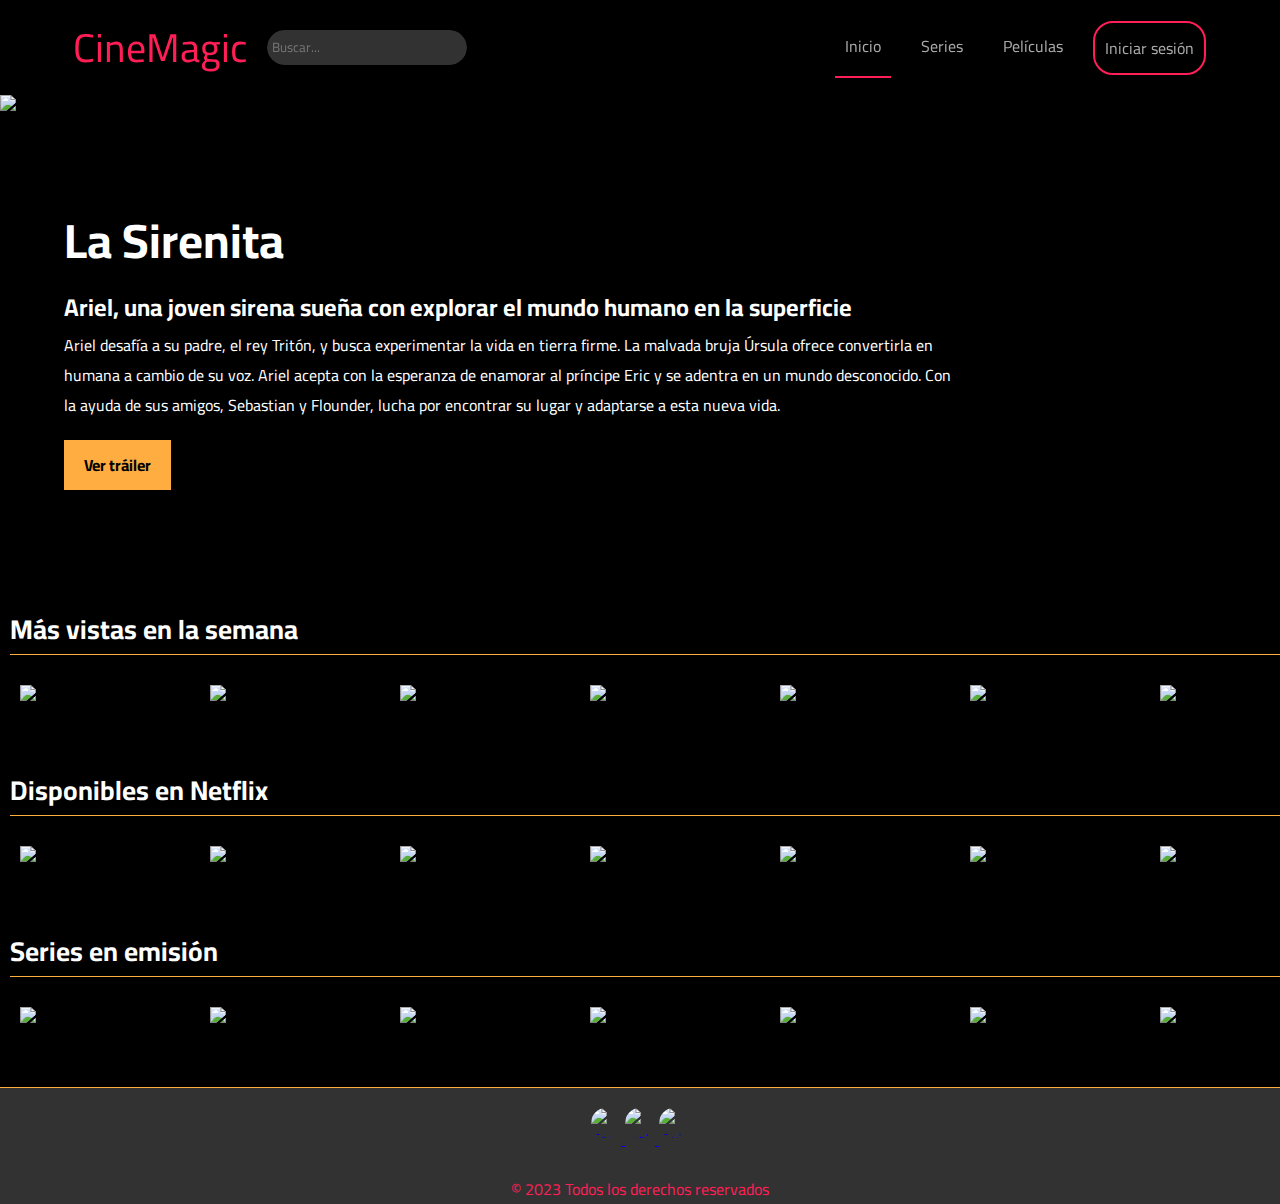
==== index.html @ 6c9309db "login" ====
<!DOCTYPE html>
<html lang="en">
  <head>
    <meta charset="UTF-8" />
    <meta http-equiv="X-UA-Compatible" content="IE=edge" />
    <meta name="viewport" content="width=device-width, initial-scale=1.0" />
    <title>CineMagic</title>
    <link rel="icon" href="css/images/reproductor-de-video.png">
    <link rel="stylesheet" href="css/style.css" />
    <link
      href="https://fonts.googleapis.com/css2?family=Cairo:wght@200;300;400;600;700;900&amp;display=swap"
      rel="stylesheet"
    />
  </head>
  <body>
    <header>
      <div class="contenedor">
        <div class="titulo-buscador">
          <h2 class="logotipo">
            <a href="index.html">
              <img src="css/images/reproductor-de-video.png" alt="">
              CineMagic
            </a>
          </h2>
          <div class="buscador">
            <input type="text" placeholder="Buscar..." />
          </div>
        </div>
        <nav class="Menu">
          <ul>
            <li><a href="#" class="activo">Inicio</a></li>
            <li class="dropdown">
              <a href="#">Series</a>
              <ul class="dropdown-menu">
                <li><a href="#">Acción</a></li>
                <li><a href="#">Aventura</a></li>
                <li><a href="#">Comedia</a></li>
                <li><a href="#">Drama</a></li>
                <li><a href="#">Ciencia ficción</a></li>
                <li><a href="#">Terror</a></li>
                <li><a href="#">Romance</a></li>
              </ul>
            </li>
            <li class="dropdown">
              <a href="#">Películas</a>
              <ul class="dropdown-menu">
                <li><a href="#">Acción</a></li>
                <li><a href="#">Aventura</a></li>
                <li><a href="#">Comedia</a></li>
                <li><a href="#">Drama</a></li>
                <li><a href="#">Ciencia ficción</a></li>
                <li><a href="#">Terror</a></li>
                <li><a href="#">Romance</a></li>
              </ul>
            </li>
            <li class="login-button">
              <button>Iniciar sesión</button>
              <div class="login-form">
                <form>
                  <!-- Campos del formulario de inicio de sesión -->
                  <input type="text" placeholder="Usuario">
                  <input type="password" placeholder="Contraseña">
                  <button>Iniciar sesión</button>
                  <div class="register-form">
                    <p>¿No tienes cuenta? ¡Regístrate!</p>
                    <button class="register-button"><a href="registro.html">Registrarse</a></button>
                  </div>
                </form>
              </div>
            </li>
          </ul>
        </nav>
      </div>
    </header>
    <main>
      <!---BANNER DE PELÍCULAS (X4)-->
      <div class="slider">
        <ul>
          <li>
            <div class="image-container">
              <div class="image-overlay"></div>
              <img src="css/images/sirenita.png" alt="portada de la sirenita" />
              <div class="image-text">
                <h3>La Sirenita</h3>
                <h4>
                  Ariel, una joven sirena sueña con explorar el mundo humano en
                  la superficie
                </h4>
                <p>
                  Ariel desafía a su padre, el rey Tritón, y busca experimentar
                  la vida en tierra firme. La malvada bruja Úrsula ofrece
                  convertirla en humana a cambio de su voz. Ariel acepta con la
                  esperanza de enamorar al príncipe Eric y se adentra en un
                  mundo desconocido. Con la ayuda de sus amigos, Sebastian y
                  Flounder, lucha por encontrar su lugar y adaptarse a esta
                  nueva vida.
                </p>
                <button class="trailer-button">
                  <a
                    href="https://www.youtube.com/watch?v=8LECfkm4fJA"
                    target="_blank"
                    >Ver tráiler</a
                  >
                </button>
              </div>
            </div>
          </li>
          <li>
            <div class="image-container">
              <div class="image-overlay"></div>
              <img src="css/images/super-mario.png" alt="" />
              <div class="image-text">
                <h3>Super Mario Bros</h3>
                <h4>
                  La película es una historia de coraje, amistad y heroísmo
                </h4>
                <p>
                  Mario y Luigi, los plomeros de Brooklyn, se adentran en un
                  mundo fantástico a través de una misteriosa tubería. Allí,
                  deben enfrentar al temible Bowser para rescatar a la princesa
                  Peach. Con la ayuda de su aliado Toad, luchan contra
                  obstáculos y enemigos, descubriendo sus propios poderes en el
                  camino. ¿Podrán salvar a la princesa y derrotar a Bowser?
                </p>
                <button class="trailer-button">
                  <a
                    href="https://www.youtube.com/watch?v=SvJwEiy2Wok"
                    target="_blank"
                    >Ver tráiler</a
                  >
                </button>
            </div>
          </li>
          <li>
            <div class="image-container">
              <div class="image-overlay"></div>
              <img src="css/images/ryfx.png" alt="" />
              <div class="image-text">
                <h3>Rápidos y Furiosos X</h3>
                <h4>
                  La familia de Dom Toretto se enfrenta a un enemigo sediento de
                  venganza
                </h4>
                <p>
                  Dom Toretto y su familia siempre han estado a la altura de la
                  situación, cumpliendo misiones casi imposibles, pero su
                  valentía y astucia se pone a prueba una vez más. Un enemigo
                  letal regresa para vengarse y destruir todo lo que Dom ama.
                  Ahora el futuro de la familia pende de un hilo y deberán
                  trabajar juntos para hacer frente al mayor desafío que jamás
                  hayan vivido.
                </p>
                <button class="trailer-button">
                  <a
                    href="https://www.youtube.com/watch?v=4TOpS3cdb3c&t=10s"
                    target="_blank"
                    >Ver tráiler</a
                  >
                </button>
              </div>
            </div>
          </li>
          <li>
            <div class="image-container">
              <div class="image-overlay"></div>
              <img src="css/images/guardianes.png" alt="" />
              <div class="image-text">
                <h3>Guardianes de la Galaxia vol. 3</h3>
                <h4>El pasado acecha a Rocket y pone su vida en peligro</h4>
                <p>
                  En esta nueva entrega de Guardianes de la Galaxia, Peter Quill
                  debe reunir a su equipo para una nueva y desafiante aventura:
                  salvar la vida de Rocket. Star-Lord, quien aún se recupera de
                  haber perdido a Gamora, se embarca en una misión que lo obliga
                  a abandonar Knowhere y afrontar nuevos villanos que ponen en
                  peligro a los Guardianes tales como los conocemos.
                </p>
                <button class="trailer-button">
                  <a
                    href="https://www.youtube.com/watch?v=nFYA2kdHy0s"
                    target="_blank"
                    >Ver tráiler</a
                  >
                </button>
              </div>
            </div>
          </li>
        </ul>
      </div>

      <!--CARRUSELES-->
      <div class="subtitulos">
        <h2>Más vistas en la semana</h2>
      </div>
      <div class="carrusel">
        <button role="button" id="flecha-izquierda" class="flecha-izquierda"><i class="fas fa-angle-left"></i></button>
        <div class="portadas">
          <div class="imagen">
            <img src="css/images/1.jpg" alt="Imagen 1" />
            <div class="overlay">
              <div class="texto">
                <h5>Título película</h5>
              </div>
            </div>
          </div>
          <div class="imagen">
            <img src="css/images/2.jpg" alt="Imagen 2" />
            <div class="overlay">
              <div class="texto">
                <h5>Título película</h5>
              </div>
            </div>
          </div>
          <!-- Repite la estructura para las demás imágenes -->
          <div class="imagen">
            <img src="css/images/3.jpg" alt="Imagen 3" />
            <div class="overlay">
              <div class="texto">
                <h5>Título película</h5>
              </div>
            </div>
          </div>
          <div class="imagen">
            <img src="css/images/4.jpg" alt="Imagen 4" />
            <div class="overlay">
              <div class="texto">
                <h5>Título película</h5>
              </div>
            </div>
          </div>
          <div class="imagen">
            <img src="css/images/5.jpg" alt="Imagen 5" />
            <div class="overlay">
              <div class="texto">
                <h5>Título película</h5>
              </div>
            </div>
          </div>
          <div class="imagen">
            <img src="css/images/6.jpg" alt="Imagen 6" />
            <div class="overlay">
              <div class="texto">
                <h5>Título película</h5>
              </div>
            </div>
          </div>
          <div class="imagen">
            <img src="css/images/7.jpg" alt="Imagen 7" />
            <div class="overlay">
              <div class="texto">
                <h5>Título película</h5>
              </div>
            </div>
          </div>
          <div class="imagen">
            <img src="css/images/8.jpg" alt="Imagen 8" />
            <div class="overlay">
              <div class="texto">
                <h5>Título película</h5>
              </div>
            </div>
          </div>
          <div class="imagen">
            <img src="css/images/9.jpg" alt="Imagen 9" />
            <div class="overlay">
              <div class="texto">
                <h5>Título película</h5>
              </div>
            </div>
          </div>
          <div class="imagen">
            <img src="css/images/10.jpg" alt="Imagen 10" />
            <div class="overlay">
              <div class="texto">
                <h5>Título película</h5>
              </div>
            </div>
          </div>
          <div class="imagen">
            <img src="css/images/11.jpg" alt="Imagen 11" />
            <div class="overlay">
              <div class="texto">
                <h5>Título película</h5>
              </div>
            </div>
          </div>
          <div class="imagen">
            <img src="css/images/12.jpg" alt="Imagen 12" />
            <div class="overlay">
              <div class="texto">
                <h5>Título película</h5>
              </div>
            </div>
          </div>
        </div>
        <button role="button" id="flecha-derecha" class="flecha-derecha"><i class="fas fa-angle-right"></i></button>
      </div>
      

      <div class="subtitulos">
        <h2>Disponibles en Netflix</h2>
      </div>
      <div class="carrusel">
        <button role="button" id="flecha-izquierda" class="flecha-izquierda"><i class="fas fa-angle-left"></i></button>
        <div class="portadas">
          <div class="imagen">
            <img src="css/images/1.jpg" alt="Imagen 1" />
            <div class="overlay">
              <div class="texto">
                <h5>Título película</h5>
              </div>
            </div>
          </div>
          <div class="imagen">
            <img src="css/images/2.jpg" alt="Imagen 2" />
            <div class="overlay">
              <div class="texto">
                <h5>Título película</h5>
              </div>
            </div>
          </div>
          <!-- Repite la estructura para las demás imágenes -->
          <div class="imagen">
            <img src="css/images/3.jpg" alt="Imagen 3" />
            <div class="overlay">
              <div class="texto">
                <h5>Título película</h5>
              </div>
            </div>
          </div>
          <div class="imagen">
            <img src="css/images/4.jpg" alt="Imagen 4" />
            <div class="overlay">
              <div class="texto">
                <h5>Título película</h5>
              </div>
            </div>
          </div>
          <div class="imagen">
            <img src="css/images/5.jpg" alt="Imagen 5" />
            <div class="overlay">
              <div class="texto">
                <h5>Título película</h5>
              </div>
            </div>
          </div>
          <div class="imagen">
            <img src="css/images/6.jpg" alt="Imagen 6" />
            <div class="overlay">
              <div class="texto">
                <h5>Título película</h5>
              </div>
            </div>
          </div>
          <div class="imagen">
            <img src="css/images/7.jpg" alt="Imagen 7" />
            <div class="overlay">
              <div class="texto">
                <h5>Título película</h5>
              </div>
            </div>
          </div>
          <div class="imagen">
            <img src="css/images/8.jpg" alt="Imagen 8" />
            <div class="overlay">
              <div class="texto">
                <h5>Título película</h5>
              </div>
            </div>
          </div>
          <div class="imagen">
            <img src="css/images/9.jpg" alt="Imagen 9" />
            <div class="overlay">
              <div class="texto">
                <h5>Título película</h5>
              </div>
            </div>
          </div>
          <div class="imagen">
            <img src="css/images/10.jpg" alt="Imagen 10" />
            <div class="overlay">
              <div class="texto">
                <h5>Título película</h5>
              </div>
            </div>
          </div>
          <div class="imagen">
            <img src="css/images/11.jpg" alt="Imagen 11" />
            <div class="overlay">
              <div class="texto">
                <h5>Título película</h5>
              </div>
            </div>
          </div>
          <div class="imagen">
            <img src="css/images/12.jpg" alt="Imagen 12" />
            <div class="overlay">
              <div class="texto">
                <h5>Título película</h5>
              </div>
            </div>
          </div>
        </div>
        <button role="button" id="flecha-derecha" class="flecha-derecha"><i class="fas fa-angle-right"></i></button>
      </div>

      <div class="subtitulos">
        <h2>Series en emisión</h2>
      </div>
      <div class="carrusel">
        <button role="button" id="flecha-izquierda" class="flecha-izquierda"><i class="fas fa-angle-left"></i></button>
        <div class="portadas">
          <div class="imagen">
            <img src="css/images/1.jpg" alt="Imagen 1" />
            <div class="overlay">
              <div class="texto">
                <h5>Título película</h5>
              </div>
            </div>
          </div>
          <div class="imagen">
            <img src="css/images/2.jpg" alt="Imagen 2" />
            <div class="overlay">
              <div class="texto">
                <h5>Título película</h5>
              </div>
            </div>
          </div>
          <!-- Repite la estructura para las demás imágenes -->
          <div class="imagen">
            <img src="css/images/3.jpg" alt="Imagen 3" />
            <div class="overlay">
              <div class="texto">
                <h5>Título película</h5>
              </div>
            </div>
          </div>
          <div class="imagen">
            <img src="css/images/4.jpg" alt="Imagen 4" />
            <div class="overlay">
              <div class="texto">
                <h5>Título película</h5>
              </div>
            </div>
          </div>
          <div class="imagen">
            <img src="css/images/5.jpg" alt="Imagen 5" />
            <div class="overlay">
              <div class="texto">
                <h5>Título película</h5>
              </div>
            </div>
          </div>
          <div class="imagen">
            <img src="css/images/6.jpg" alt="Imagen 6" />
            <div class="overlay">
              <div class="texto">
                <h5>Título película</h5>
              </div>
            </div>
          </div>
          <div class="imagen">
            <img src="css/images/7.jpg" alt="Imagen 7" />
            <div class="overlay">
              <div class="texto">
                <h5>Título película</h5>
              </div>
            </div>
          </div>
          <div class="imagen">
            <img src="css/images/8.jpg" alt="Imagen 8" />
            <div class="overlay">
              <div class="texto">
                <h5>Título película</h5>
              </div>
            </div>
          </div>
          <div class="imagen">
            <img src="css/images/9.jpg" alt="Imagen 9" />
            <div class="overlay">
              <div class="texto">
                <h5>Título película</h5>
              </div>
            </div>
          </div>
          <div class="imagen">
            <img src="css/images/10.jpg" alt="Imagen 10" />
            <div class="overlay">
              <div class="texto">
                <h5>Título película</h5>
              </div>
            </div>
          </div>
          <div class="imagen">
            <img src="css/images/11.jpg" alt="Imagen 11" />
            <div class="overlay">
              <div class="texto">
                <h5>Título película</h5>
              </div>
            </div>
          </div>
          <div class="imagen">
            <img src="css/images/12.jpg" alt="Imagen 12" />
            <div class="overlay">
              <div class="texto">
                <h5>Título película</h5>
              </div>
            </div>
          </div>
        </div>
        <button role="button" id="flecha-derecha" class="flecha-derecha"><i class="fas fa-angle-right"></i></button>
      </div>
    </main>

    
    <footer class="footer">
        <div class="social-icons">
          <a href="https://www.facebook.com/" target="_blank">
            <img src="/css/images/facebook.png" alt="Facebook" class="social-icon">
          </a>
          <a href="https://www.instagram.com/" target="_blank">
            <img src="/css/images/instagram.png" alt="Instagram" class="social-icon">
          </a>
          <a href="https://twitter.com/" target="_blank">
            <img src="/css/images/twitter.png" alt="Twitter" class="social-icon">
          </a>
        </div>
        <p>© 2023 Todos los derechos reservados</p>
    </footer>

    <script src="https://kit.fontawesome.com/2c36e9b7b1.js" crossorigin="anonymous"></script>
    <script src="js/main.js"></script>
  </body>
</html>
---- css/style.css ----
:root {
  --primercolor: #ff1e56;    /* Color primario */
  --segundocolor: #ffac41;   /* Color secundario */
  --tercercolor: #323232;    /* Color terciario */
  --fondo: #000000;          /* Color de fondo */
}

* {
  margin: 0;
  padding: 0;
  box-sizing: border-box;
  font-family: "Cairo";
}

body {
  background: var(--fondo);  /* Aplica el color de fondo definido en :root */
}

.contenedor {
  width: 90%;
  margin: auto;              /* Centra el contenedor en la página */
}

header{
  padding: 5px 0;
  position: sticky;          /* El encabezado se mantiene en la parte superior de la página al hacer scroll */
  top: 0;
  z-index: 100;
  background-color: var(--fondo);  
}

header .contenedor {
  display: flex;
  justify-content: space-between;
  align-items: center;
  padding: 5px 0;
  position: sticky;
  top: 0;
  z-index: 100;
}

header .titulo-buscador {
  display: flex;
  align-items: center;
}

header .logotipo {
  font-weight: normal;
  color: var(--primercolor); 
  font-size: 40px;
  position: relative;
}

header .logotipo a {
  text-decoration: none;
  color: var(--primercolor);
}

.logotipo img {
  width: 30px;
}

header .logotipo::before,
header .logotipo::after {
  content: "";
  position: absolute;
  width: 0;
  height: 2px;
  background-color: var(--primercolor); 
  transition: width 0.3s ease-in-out;   /* Transición animada para expandir el subrayado */
  opacity: 0;
}

header .logotipo::before {
  top: 0;
  left: 0;
  transform-origin: top left;
}

header .logotipo::after {
  bottom: 0;
  right: 0;
  transform-origin: bottom right;
}

header .logotipo:hover::before,
header .logotipo:hover::after {
  width: 100%;    /* Expande el subrayado al 100% del ancho del logotipo */
  opacity: 1;     /* Hace visible el subrayado */
}


/*--------Buscador---------*/

header .buscador {
  margin-left: 20px;
  overflow: hidden;
  border-radius: 20px;
  background-color: transparent;
  width: 200px;
}

header .buscador input {
  width: 100%;
  padding: 5px;
  border: none;
  outline: none;
  color: #aaa;
  border-radius: 20px;
  background-color: var(--tercercolor);
}


/*--------Menú de navegación-----------*/

header nav a {
  position: relative;
  color: #aaa;
  text-decoration: none;
  width: 100%;
  height: 100%;
}


header nav a::after {
  content: "";
  position: absolute;
  bottom: -3px;
  left: 0;
  width: 100%;
  height: 2px;
  background-color: var(--primercolor);
  transform: scaleX(0);
  transition: transform 0.3s ease-in-out;
}

header nav a:hover::after,
header nav a.activo::after {
  transform: scaleX(1);
}

/*------------Menú desplegable---------- */
header .Menu {
  position: relative;
  z-index: 1000;
}

header .Menu ul{
  display: inline-flex;
}

header .Menu ul li {
  display: flex;
  position: relative;
  padding-inline: 10px;
}

header .Menu ul li a {
  display: block;
  padding: 10px;

}

header .Menu ul li:hover > ul.dropdown-menu {
  display: flex;
  top: 100%; 
}

header .Menu ul ul.dropdown-menu {
  display: none;
  position: absolute;
  background: var(--tercercolor);
  flex-direction: column;
}

header .Menu ul ul.dropdown-menu li {
  display: flex;
}

header .Menu ul ul.dropdown-menu li a {
  padding: 10px;
}

header .Menu ul ul.dropdown-menu li a:hover {
  background: var(--fondo);
}

/*-----Estilos login----*/
header .Menu ul li.login-button {
  position: relative;
}

header .Menu ul li.login-button button {
  background-color: transparent;
  color: #aaa;
  border: 2px solid var(--primercolor);
  border-radius: 20px;
  cursor: pointer;
  padding: 10px;
  font-size: inherit;
  transition: border-color 0.3s ease-in-out;
}

header .Menu ul li.login-button button:hover {
  border-color: var(--segundocolor);
}
  

header .Menu ul li.login-button .login-form {
  display: none;
  position: absolute;
  top: 100%;
  left: 50%;
  transform: translateX(-50%);
  background-color: var(--tercercolor);
  padding: 10px;
  width: 200px;
}

header .Menu ul li.login-button:hover .login-form {
  display: flex;
  flex-direction: column;
}

header .Menu ul li.login-button .login-form input[type="text"],
header .Menu ul li.login-button .login-form input[type="password"] {
  width: 100%;
  margin-bottom: 10px;
  padding: 5px;
  border-radius: 5px;
  background-color: var(--fondo);
  color: white;
  border: none;
}

header .Menu ul li.login-button .login-form button {
  width: 100%;
  padding: 10px;
  background-color: var(--primercolor);
  color: #fff;
  border-radius: 5px;
  cursor: pointer;
  
}

header .Menu ul li.login-button .login-form button:hover {
  background-color: var(--segundocolor);
}

header .Menu ul li.login-button .login-form .register-form {
  margin-top: 10px;
}

header .Menu ul li.login-button .login-form .register-form p {
  margin: 10px;
  color: white;
}

header .Menu ul li.login-button .login-form .register-form button a {
  display: block;
  width: 100%;
  height: 100%;
  color: white;
  text-decoration: none;
}


/* ------- Estilos para el banner de películas (slides) --------- */

.slider {
  width: 100%;
  overflow: hidden;
  position: relative;
}

.slider ul {
  list-style-type: none;
  padding: 0;
  margin: 0;
  display: flex;
  animation: slide 15s infinite linear;
  width: 400%;
}

.slider li {
  width: 100%;
}

.slider img {
  width: 100%;
  height: 100%;
}

.slider h3 {
  font-size: 3em;
}

.slider h4 {
  font-size: 1.5em;
}

.slider p {
  font-size: 1em;
}

.image-container {
  position: relative;
  display: inline-block;
  width: 100%;
  max-width: 100%;
  height: 500px;
}

.image-container img {
  display: block;
  width: 100%;
  height: 100%;
  object-fit: cover;
}

/*-------Estilos para la capa sobre las imagenes del banner-----------*/
.image-overlay {
  position: absolute;
  top: 0;
  left: 0;
  width: 100%;
  height: 100%;
  background: linear-gradient(
    to top,
    rgba(0, 0, 0, 1),
    transparent
  ); /* Degradado de oscurecimiento */
}

/*---------Estilos para el texto en la imagen del banner-------------*/
.image-text {
  width: 70%;
  position: absolute;
  top: 20%; 
  bottom: 10%; 
  left: 5%; 
  color: white; 
  
}

.trailer-button {
  padding: 10px 20px;
  margin-top: 20px;
  background-color: var(--segundocolor);
  border: none;
  font-size: 1em;
  font-weight: bold;

}

.trailer-button a{
  color: black;
  text-decoration: none;
}
.trailer-button:hover {
  background-color: var(--primercolor);
}



.subtitulos {
  font-size: large;
  color: white;
  margin-left: 10px;
}

.subtitulos h2 {
  border-bottom: 1px solid var(--segundocolor);
}

/*------Flechas Carrusel-------*/

.carrusel {
  position: relative; 
}

.flecha-izquierda, .flecha-derecha {
  display: inline-block;
  position: absolute;
	border: none;
	background: rgba(0,0,0,0.3);
	font-size: 24px;
	color: #fff;
	cursor: pointer;
	z-index: 500;
  top: 50%;
  transform: translateY(-50%);
	transition: .2s ease all;
}

.flecha-izquierda:hover, .flecha-derecha:hover {
	background: rgba(0,0,0, .9);
}

.flecha-izquierda {
	left: 0;
}

.flecha-derecha {
	right: 0;
}

/*--------Estilos para los carrusel-------*/
.portadas {
  display: flex;
  overflow: auto;
  overflow-y: hidden;
  margin-top: 10px;
  margin-bottom: 30px;
}



.imagen {
  position: relative;
}

.imagen img {
  width: 100%;
  object-fit: cover;
  width: 150px;
  margin:20px;
  display: block;
  transition: transform 0.3s;
}

.imagen:hover img {
  transform: scale(1.2);
} /*Zoom a la portada cuando pasamos el mouse*/

.overlay {
  position: absolute;
  top: 0;
  left: 10%;
  width: 80%;
  height: 100%;
  background: linear-gradient(to bottom, rgba(0, 0, 0, 0), rgba(0, 0, 0, 0.7));
  opacity: 0;
  transform: scale(1.2);
  transition: opacity 0.2s ease;
  transition: transform 0.2s ease;
} /*Máscara de opacidad para las portadas*/

.imagen:hover .overlay {
  opacity: 1;
  transform: scale(1.2)
}

.texto {
  position: absolute;
  margin-top: 90%;
  color: #fff;
  font-size: 1.5em;
}




@keyframes slide {
  0% {
    margin-left: 0;
  }
  20% {
    margin-left: 0;
  }
  25% {
    margin-left: -100%;
  }
  45% {
    margin-left: -100%;
  }
  50% {
    margin-left: -200%;
  }
  70% {
    margin-left: -200%;
  }
  75% {
    margin-left: -300%;
  }
  100% {
    margin-left: -300%;
  }
} /* Animación para las slides */

.footer {
  border-top: 1px solid var(--segundocolor);
  text-align: center;
  max-width: 100%;
  background-color: var(--tercercolor);
}


.social-icons {
  padding: 20px;
}

.social-icon {
  display: inline-block;
  width: 30px;
  height: 30px;
  border-radius: 50%;
  font-size: 16px;
  line-height: 30px;
  text-align: center;
}

.social-icon i {
  vertical-align: middle;
}

.footer p{
  color:var(--primercolor)
}


/* ------- Media Quaries --------- */

@media screen and (max-width: 800px) {
  header .logotipo {
    margin-bottom: 10px;
    font-size: 30px;
  }

  header .contenedor {
    flex-direction: column;
    text-align: center;
  }

}
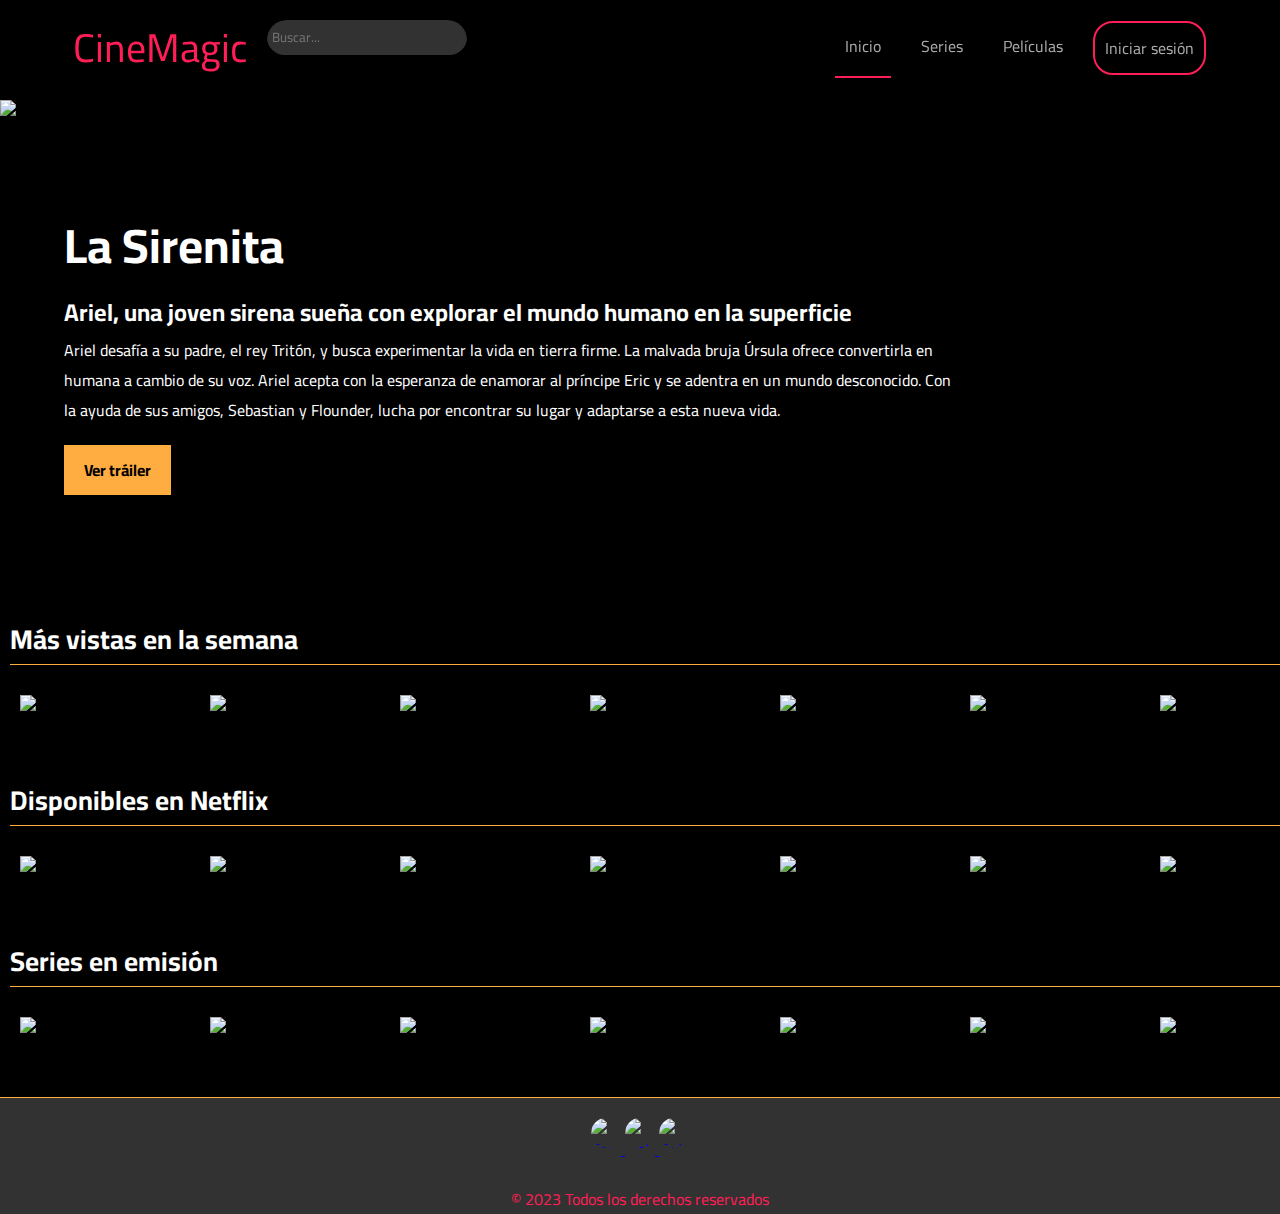
==== commit 94f75109: "Se crea archivo .json y se reemplaza lista html" ====
--- a/index.html
+++ b/index.html
@@ -23,7 +23,8 @@
             </a>
           </h2>
           <div class="buscador">
-            <input type="text" placeholder="Buscar..." />
+            <input type="text" name="buscador" id="buscador" placeholder="Buscar...">
+            <ul id="listaPeliculas"></ul>
           </div>
         </div>
         <nav class="Menu">
@@ -529,6 +530,7 @@
     </footer>
 
     <script src="https://kit.fontawesome.com/2c36e9b7b1.js" crossorigin="anonymous"></script>
+    <script src="js/buscador.js"></script>
     <script src="js/main.js"></script>
   </body>
 </html>--- a/css/style.css
+++ b/css/style.css
@@ -89,6 +89,33 @@
   opacity: 1;     /* Hace visible el subrayado */
 }
 
+/*--------Menú de navegación-----------*/
+
+header nav a {
+  position: relative;
+  color: #aaa;
+  text-decoration: none;
+  width: 100%;
+  height: 100%;
+}
+
+
+header nav a::after {
+  content: "";
+  position: absolute;
+  bottom: -3px;
+  left: 0;
+  width: 100%;
+  height: 2px;
+  background-color: var(--primercolor);
+  transform: scaleX(0);
+  transition: transform 0.3s ease-in-out;
+}
+
+header nav a:hover::after,
+header nav a.activo::after {
+  transform: scaleX(1);
+}
 
 /*--------Buscador---------*/
 
@@ -110,33 +137,29 @@
   background-color: var(--tercercolor);
 }
 
-
-/*--------Menú de navegación-----------*/
-
-header nav a {
-  position: relative;
-  color: #aaa;
-  text-decoration: none;
-  width: 100%;
-  height: 100%;
-}
-
-
-header nav a::after {
-  content: "";
-  position: absolute;
-  bottom: -3px;
-  left: 0;
-  width: 100%;
-  height: 2px;
-  background-color: var(--primercolor);
-  transform: scaleX(0);
-  transition: transform 0.3s ease-in-out;
-}
-
-header nav a:hover::after,
-header nav a.activo::after {
-  transform: scaleX(1);
+.buscador {
+  position: relative;
+}
+
+#listaPeliculas {
+  max-height: 200px; 
+  overflow-y: auto; 
+}
+
+#listaPeliculas {
+  font-size: 20px;
+  margin-top: 20px;
+  list-style: none;
+  font-weight: 400;
+  color: #ffffff;
+  text-align: center;
+}
+li{
+  margin: 5px 0;
+}
+
+.filtro{
+  display: none;
 }
 
 /*------------Menú desplegable---------- */
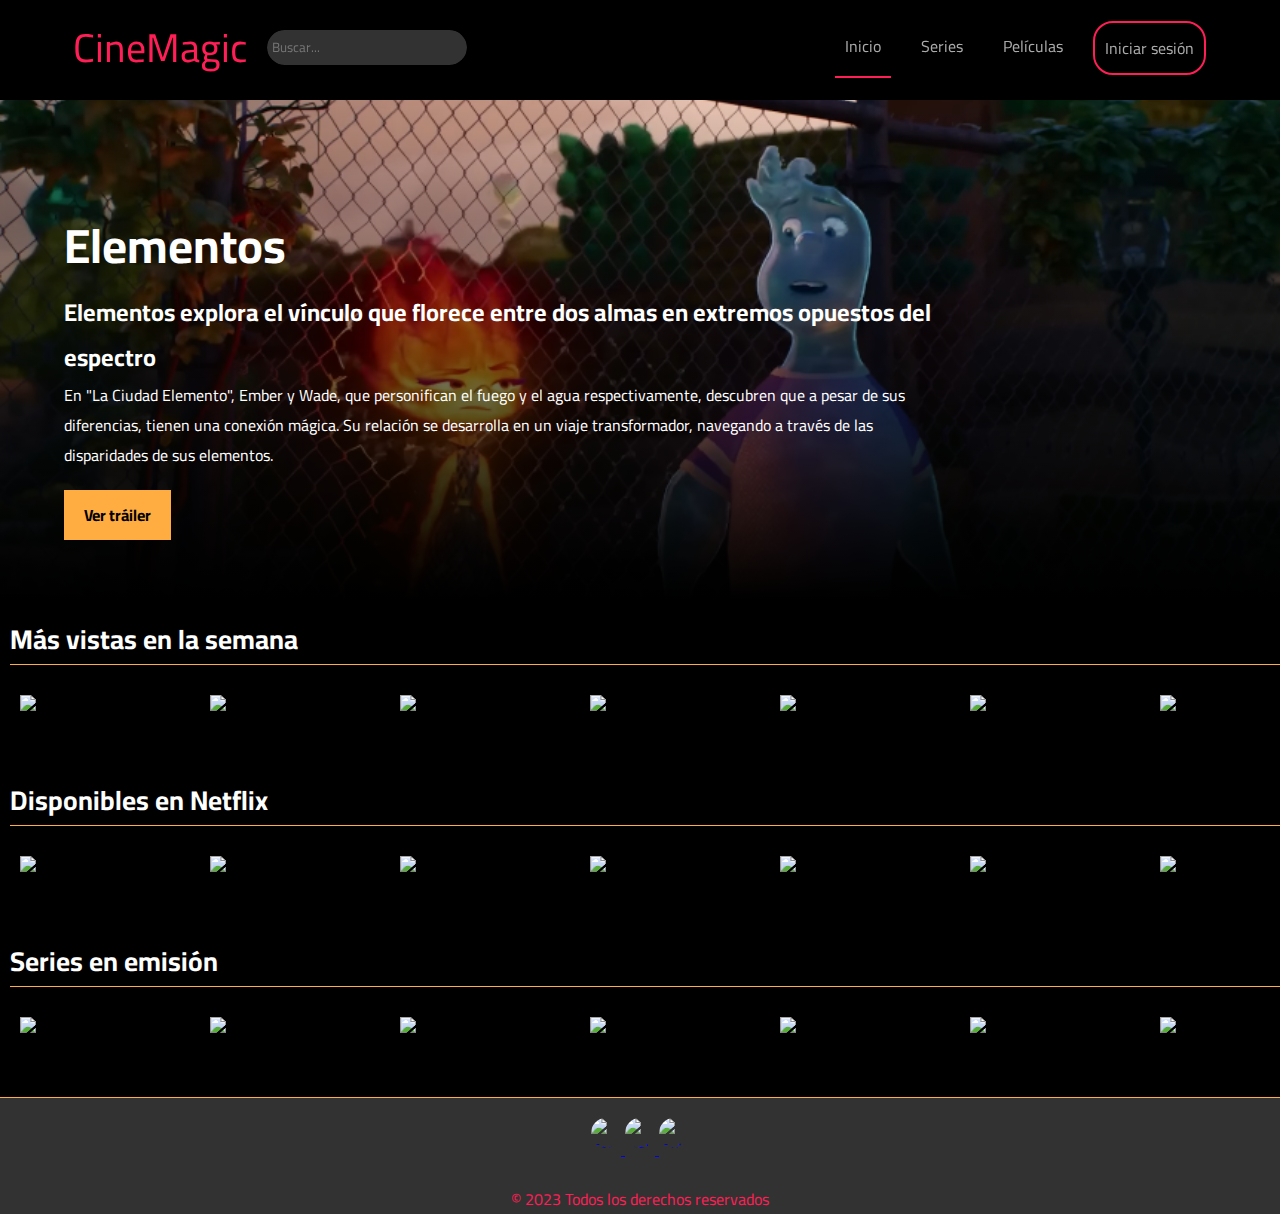
==== commit db3db6cc: "actualizacion de estrenos" ====
--- a/index.html
+++ b/index.html
@@ -1,536 +1,503 @@
 <!DOCTYPE html>
 <html lang="en">
-  <head>
-    <meta charset="UTF-8" />
-    <meta http-equiv="X-UA-Compatible" content="IE=edge" />
-    <meta name="viewport" content="width=device-width, initial-scale=1.0" />
-    <title>CineMagic</title>
-    <link rel="icon" href="css/images/reproductor-de-video.png">
-    <link rel="stylesheet" href="css/style.css" />
-    <link
-      href="https://fonts.googleapis.com/css2?family=Cairo:wght@200;300;400;600;700;900&amp;display=swap"
-      rel="stylesheet"
-    />
-  </head>
-  <body>
-    <header>
-      <div class="contenedor">
-        <div class="titulo-buscador">
-          <h2 class="logotipo">
-            <a href="index.html">
-              <img src="css/images/reproductor-de-video.png" alt="">
-              CineMagic
-            </a>
-          </h2>
-          <div class="buscador">
-            <input type="text" name="buscador" id="buscador" placeholder="Buscar...">
-            <ul id="listaPeliculas"></ul>
-          </div>
-        </div>
-        <nav class="Menu">
-          <ul>
-            <li><a href="#" class="activo">Inicio</a></li>
-            <li class="dropdown">
-              <a href="#">Series</a>
-              <ul class="dropdown-menu">
-                <li><a href="#">Acción</a></li>
-                <li><a href="#">Aventura</a></li>
-                <li><a href="#">Comedia</a></li>
-                <li><a href="#">Drama</a></li>
-                <li><a href="#">Ciencia ficción</a></li>
-                <li><a href="#">Terror</a></li>
-                <li><a href="#">Romance</a></li>
-              </ul>
-            </li>
-            <li class="dropdown">
-              <a href="#">Películas</a>
-              <ul class="dropdown-menu">
-                <li><a href="#">Acción</a></li>
-                <li><a href="#">Aventura</a></li>
-                <li><a href="#">Comedia</a></li>
-                <li><a href="#">Drama</a></li>
-                <li><a href="#">Ciencia ficción</a></li>
-                <li><a href="#">Terror</a></li>
-                <li><a href="#">Romance</a></li>
-              </ul>
-            </li>
-            <li class="login-button">
-              <button>Iniciar sesión</button>
-              <div class="login-form">
-                <form>
-                  <!-- Campos del formulario de inicio de sesión -->
-                  <input type="text" placeholder="Usuario">
-                  <input type="password" placeholder="Contraseña">
-                  <button>Iniciar sesión</button>
-                  <div class="register-form">
-                    <p>¿No tienes cuenta? ¡Regístrate!</p>
-                    <button class="register-button"><a href="registro.html">Registrarse</a></button>
-                  </div>
-                </form>
-              </div>
-            </li>
-          </ul>
-        </nav>
+
+<head>
+  <meta charset="UTF-8" />
+  <meta http-equiv="X-UA-Compatible" content="IE=edge" />
+  <meta name="viewport" content="width=device-width, initial-scale=1.0" />
+  <title>CineMagic</title>
+  <link rel="icon" href="css/images/reproductor-de-video.png">
+  <link rel="stylesheet" href="css/style.css" />
+  <link href="https://fonts.googleapis.com/css2?family=Cairo:wght@200;300;400;600;700;900&amp;display=swap"
+    rel="stylesheet" />
+</head>
+
+<body>
+  <header>
+    <div class="contenedor">
+      <div class="titulo-buscador">
+        <h2 class="logotipo">
+          <a href="index.html">
+            <img src="css/images/reproductor-de-video.png" alt="">
+            CineMagic
+          </a>
+        </h2>
+        <div class="buscador">
+          <input type="text" placeholder="Buscar..." />
+        </div>
       </div>
-    </header>
-    <main>
-      <!---BANNER DE PELÍCULAS (X4)-->
-      <div class="slider">
+      <nav class="Menu">
         <ul>
-          <li>
-            <div class="image-container">
-              <div class="image-overlay"></div>
-              <img src="css/images/sirenita.png" alt="portada de la sirenita" />
-              <div class="image-text">
-                <h3>La Sirenita</h3>
-                <h4>
-                  Ariel, una joven sirena sueña con explorar el mundo humano en
-                  la superficie
-                </h4>
-                <p>
-                  Ariel desafía a su padre, el rey Tritón, y busca experimentar
-                  la vida en tierra firme. La malvada bruja Úrsula ofrece
-                  convertirla en humana a cambio de su voz. Ariel acepta con la
-                  esperanza de enamorar al príncipe Eric y se adentra en un
-                  mundo desconocido. Con la ayuda de sus amigos, Sebastian y
-                  Flounder, lucha por encontrar su lugar y adaptarse a esta
-                  nueva vida.
-                </p>
-                <button class="trailer-button">
-                  <a
-                    href="https://www.youtube.com/watch?v=8LECfkm4fJA"
-                    target="_blank"
-                    >Ver tráiler</a
-                  >
-                </button>
-              </div>
-            </div>
+          <li><a href="#" class="activo">Inicio</a></li>
+          <li class="dropdown">
+            <a href="#">Series</a>
+            <ul class="dropdown-menu">
+              <li><a href="#">Acción</a></li>
+              <li><a href="#">Aventura</a></li>
+              <li><a href="#">Comedia</a></li>
+              <li><a href="#">Drama</a></li>
+              <li><a href="#">Ciencia ficción</a></li>
+              <li><a href="#">Terror</a></li>
+              <li><a href="#">Romance</a></li>
+            </ul>
           </li>
-          <li>
-            <div class="image-container">
-              <div class="image-overlay"></div>
-              <img src="css/images/super-mario.png" alt="" />
-              <div class="image-text">
-                <h3>Super Mario Bros</h3>
-                <h4>
-                  La película es una historia de coraje, amistad y heroísmo
-                </h4>
-                <p>
-                  Mario y Luigi, los plomeros de Brooklyn, se adentran en un
-                  mundo fantástico a través de una misteriosa tubería. Allí,
-                  deben enfrentar al temible Bowser para rescatar a la princesa
-                  Peach. Con la ayuda de su aliado Toad, luchan contra
-                  obstáculos y enemigos, descubriendo sus propios poderes en el
-                  camino. ¿Podrán salvar a la princesa y derrotar a Bowser?
-                </p>
-                <button class="trailer-button">
-                  <a
-                    href="https://www.youtube.com/watch?v=SvJwEiy2Wok"
-                    target="_blank"
-                    >Ver tráiler</a
-                  >
-                </button>
-            </div>
+          <li class="dropdown">
+            <a href="#">Películas</a>
+            <ul class="dropdown-menu">
+              <li><a href="#">Acción</a></li>
+              <li><a href="#">Aventura</a></li>
+              <li><a href="#">Comedia</a></li>
+              <li><a href="#">Drama</a></li>
+              <li><a href="#">Ciencia ficción</a></li>
+              <li><a href="#">Terror</a></li>
+              <li><a href="#">Romance</a></li>
+            </ul>
           </li>
-          <li>
-            <div class="image-container">
-              <div class="image-overlay"></div>
-              <img src="css/images/ryfx.png" alt="" />
-              <div class="image-text">
-                <h3>Rápidos y Furiosos X</h3>
-                <h4>
-                  La familia de Dom Toretto se enfrenta a un enemigo sediento de
-                  venganza
-                </h4>
-                <p>
-                  Dom Toretto y su familia siempre han estado a la altura de la
-                  situación, cumpliendo misiones casi imposibles, pero su
-                  valentía y astucia se pone a prueba una vez más. Un enemigo
-                  letal regresa para vengarse y destruir todo lo que Dom ama.
-                  Ahora el futuro de la familia pende de un hilo y deberán
-                  trabajar juntos para hacer frente al mayor desafío que jamás
-                  hayan vivido.
-                </p>
-                <button class="trailer-button">
-                  <a
-                    href="https://www.youtube.com/watch?v=4TOpS3cdb3c&t=10s"
-                    target="_blank"
-                    >Ver tráiler</a
-                  >
-                </button>
-              </div>
-            </div>
-          </li>
-          <li>
-            <div class="image-container">
-              <div class="image-overlay"></div>
-              <img src="css/images/guardianes.png" alt="" />
-              <div class="image-text">
-                <h3>Guardianes de la Galaxia vol. 3</h3>
-                <h4>El pasado acecha a Rocket y pone su vida en peligro</h4>
-                <p>
-                  En esta nueva entrega de Guardianes de la Galaxia, Peter Quill
-                  debe reunir a su equipo para una nueva y desafiante aventura:
-                  salvar la vida de Rocket. Star-Lord, quien aún se recupera de
-                  haber perdido a Gamora, se embarca en una misión que lo obliga
-                  a abandonar Knowhere y afrontar nuevos villanos que ponen en
-                  peligro a los Guardianes tales como los conocemos.
-                </p>
-                <button class="trailer-button">
-                  <a
-                    href="https://www.youtube.com/watch?v=nFYA2kdHy0s"
-                    target="_blank"
-                    >Ver tráiler</a
-                  >
-                </button>
-              </div>
+          <li class="login-button">
+            <button>Iniciar sesión</button>
+            <div class="login-form">
+              <form>
+                <!-- Campos del formulario de inicio de sesión -->
+                <input type="text" placeholder="Usuario">
+                <input type="password" placeholder="Contraseña">
+                <button>Iniciar sesión</button>
+                <div class="register-form">
+                  <p>¿No tienes cuenta? ¡Regístrate!</p>
+                  <button class="register-button"><a href="registro.html">Registrarse</a></button>
+                </div>
+              </form>
             </div>
           </li>
         </ul>
+      </nav>
+    </div>
+  </header>
+  <main>
+    <!---BANNER DE PELÍCULAS (X4)-->
+    <div class="slider">
+      <ul>
+        <li>
+          <div class="image-container">
+            <div class="image-overlay"></div>
+            <img src="css/images/elementos.png" alt="portada de elementos" />
+            <div class="image-text">
+              <h3>Elementos</h3>
+              <h4>
+                Elementos explora el vínculo que florece entre dos almas en extremos opuestos del espectro
+              </h4>
+              <p>
+                En "La Ciudad Elemento", Ember y Wade, que personifican el fuego y el agua respectivamente, descubren
+                que a pesar de sus diferencias, tienen una conexión mágica. Su relación se desarrolla en un viaje
+                transformador, navegando a través de las disparidades de sus elementos.
+              </p>
+              <button class="trailer-button">
+                <a href="https://www.youtube.com/watch?v=7KIWqmLsJRM" target="_blank">Ver tráiler</a>
+              </button>
+            </div>
+          </div>
+        </li>
+        <li>
+          <div class="image-container">
+            <div class="image-overlay"></div>
+            <img src="css/images/flash.png" alt="portada de the flash" />
+            <div class="image-text">
+              <h3>Flash</h3>
+              <h4>
+                Flash se ve obligado a forjar alianzas inesperadas para enfrentarse a una amenaza descomunal
+              </h4>
+              <p>
+                Barry Allen, el hombre más veloz del mundo, viaja en el tiempo para salvar a su madre, pero desencadena
+                eventos que cambian drásticamente la realidad. Ahora debe unir aliados para enfrentar al malvado General
+                Zod y salvar a la humanidad de un destino sombrío.
+              </p>
+              <button class="trailer-button">
+                <a href="https://www.youtube.com/watch?v=r51cYVZWKdY" target="_blank">Ver tráiler</a>
+              </button>
+            </div>
+        </li>
+        <li>
+          <div class="image-container">
+            <div class="image-overlay"></div>
+            <img src="css/images/transformers.png" alt="portada de transformers" />
+            <div class="image-text">
+              <h3>Transformers: El despertar de las bestias</h3>
+              <h4>
+                Bumblebee y Starscream vuelven por más acción en Rise of the Beasts
+              </h4>
+              <p>
+                En "Transformers: El Despertar de las Bestias", Autobots, Decepticons, Predacons, Maximals y Terrorcons
+                se enfrentan en una épica batalla en Brooklyn en 1994, mientras los humanos luchan por evitar una
+                catástrofe que amenaza a la humanidad.
+              </p>
+              <button class="trailer-button">
+                <a href="https://www.youtube.com/watch?v=s6yBw1CXSMA" target="_blank">Ver tráiler</a>
+              </button>
+            </div>
+          </div>
+        </li>
+        <li>
+          <div class="image-container">
+            <div class="image-overlay"></div>
+            <img src="css/images/spiderman.png" alt="portada de spiderman" />
+            <div class="image-text">
+              <h3>Spiderman: Cruzando el multiverso</h3>
+              <h4>Miles Morales y Gwen Stacey se embarcan en una nueva y épica aventura a través del multiverso</h4>
+              <p>
+                En "Spider-Man: Cruzando el Multiverso", Miles Morales y Spider-Woman se unen para detener a un villano
+                con poderes multidimensionales. En su viaje, encuentran a otros héroes dispuestos a proteger el
+                multiverso de la destrucción. Juntos, enfrentan la amenaza y luchan por salvar la realidad.
+              </p>
+              <button class="trailer-button">
+                <a href="https://www.youtube.com/watch?v=oBmazlyP220" target="_blank">Ver tráiler</a>
+              </button>
+            </div>
+          </div>
+        </li>
+      </ul>
+    </div>
+
+    <!--CARRUSELES-->
+    <div class="subtitulos">
+      <h2>Más vistas en la semana</h2>
+    </div>
+    <div class="carrusel">
+      <button role="button" id="flecha-izquierda" class="flecha-izquierda"><i class="fas fa-angle-left"></i></button>
+      <div class="portadas">
+        <div class="imagen">
+          <img src="css/images/1.jpg" alt="Imagen 1" />
+          <div class="overlay">
+            <div class="texto">
+              <h5>Título película</h5>
+            </div>
+          </div>
+        </div>
+        <div class="imagen">
+          <img src="css/images/2.jpg" alt="Imagen 2" />
+          <div class="overlay">
+            <div class="texto">
+              <h5>Título película</h5>
+            </div>
+          </div>
+        </div>
+        <!-- Repite la estructura para las demás imágenes -->
+        <div class="imagen">
+          <img src="css/images/3.jpg" alt="Imagen 3" />
+          <div class="overlay">
+            <div class="texto">
+              <h5>Título película</h5>
+            </div>
+          </div>
+        </div>
+        <div class="imagen">
+          <img src="css/images/4.jpg" alt="Imagen 4" />
+          <div class="overlay">
+            <div class="texto">
+              <h5>Título película</h5>
+            </div>
+          </div>
+        </div>
+        <div class="imagen">
+          <img src="css/images/5.jpg" alt="Imagen 5" />
+          <div class="overlay">
+            <div class="texto">
+              <h5>Título película</h5>
+            </div>
+          </div>
+        </div>
+        <div class="imagen">
+          <img src="css/images/6.jpg" alt="Imagen 6" />
+          <div class="overlay">
+            <div class="texto">
+              <h5>Título película</h5>
+            </div>
+          </div>
+        </div>
+        <div class="imagen">
+          <img src="css/images/7.jpg" alt="Imagen 7" />
+          <div class="overlay">
+            <div class="texto">
+              <h5>Título película</h5>
+            </div>
+          </div>
+        </div>
+        <div class="imagen">
+          <img src="css/images/8.jpg" alt="Imagen 8" />
+          <div class="overlay">
+            <div class="texto">
+              <h5>Título película</h5>
+            </div>
+          </div>
+        </div>
+        <div class="imagen">
+          <img src="css/images/9.jpg" alt="Imagen 9" />
+          <div class="overlay">
+            <div class="texto">
+              <h5>Título película</h5>
+            </div>
+          </div>
+        </div>
+        <div class="imagen">
+          <img src="css/images/10.jpg" alt="Imagen 10" />
+          <div class="overlay">
+            <div class="texto">
+              <h5>Título película</h5>
+            </div>
+          </div>
+        </div>
+        <div class="imagen">
+          <img src="css/images/11.jpg" alt="Imagen 11" />
+          <div class="overlay">
+            <div class="texto">
+              <h5>Título película</h5>
+            </div>
+          </div>
+        </div>
+        <div class="imagen">
+          <img src="css/images/12.jpg" alt="Imagen 12" />
+          <div class="overlay">
+            <div class="texto">
+              <h5>Título película</h5>
+            </div>
+          </div>
+        </div>
       </div>
-
-      <!--CARRUSELES-->
-      <div class="subtitulos">
-        <h2>Más vistas en la semana</h2>
+      <button role="button" id="flecha-derecha" class="flecha-derecha"><i class="fas fa-angle-right"></i></button>
+    </div>
+
+
+    <div class="subtitulos">
+      <h2>Disponibles en Netflix</h2>
+    </div>
+    <div class="carrusel">
+      <button role="button" id="flecha-izquierda" class="flecha-izquierda"><i class="fas fa-angle-left"></i></button>
+      <div class="portadas">
+        <div class="imagen">
+          <img src="css/images/1.jpg" alt="Imagen 1" />
+          <div class="overlay">
+            <div class="texto">
+              <h5>Título película</h5>
+            </div>
+          </div>
+        </div>
+        <div class="imagen">
+          <img src="css/images/2.jpg" alt="Imagen 2" />
+          <div class="overlay">
+            <div class="texto">
+              <h5>Título película</h5>
+            </div>
+          </div>
+        </div>
+        <!-- Repite la estructura para las demás imágenes -->
+        <div class="imagen">
+          <img src="css/images/3.jpg" alt="Imagen 3" />
+          <div class="overlay">
+            <div class="texto">
+              <h5>Título película</h5>
+            </div>
+          </div>
+        </div>
+        <div class="imagen">
+          <img src="css/images/4.jpg" alt="Imagen 4" />
+          <div class="overlay">
+            <div class="texto">
+              <h5>Título película</h5>
+            </div>
+          </div>
+        </div>
+        <div class="imagen">
+          <img src="css/images/5.jpg" alt="Imagen 5" />
+          <div class="overlay">
+            <div class="texto">
+              <h5>Título película</h5>
+            </div>
+          </div>
+        </div>
+        <div class="imagen">
+          <img src="css/images/6.jpg" alt="Imagen 6" />
+          <div class="overlay">
+            <div class="texto">
+              <h5>Título película</h5>
+            </div>
+          </div>
+        </div>
+        <div class="imagen">
+          <img src="css/images/7.jpg" alt="Imagen 7" />
+          <div class="overlay">
+            <div class="texto">
+              <h5>Título película</h5>
+            </div>
+          </div>
+        </div>
+        <div class="imagen">
+          <img src="css/images/8.jpg" alt="Imagen 8" />
+          <div class="overlay">
+            <div class="texto">
+              <h5>Título película</h5>
+            </div>
+          </div>
+        </div>
+        <div class="imagen">
+          <img src="css/images/9.jpg" alt="Imagen 9" />
+          <div class="overlay">
+            <div class="texto">
+              <h5>Título película</h5>
+            </div>
+          </div>
+        </div>
+        <div class="imagen">
+          <img src="css/images/10.jpg" alt="Imagen 10" />
+          <div class="overlay">
+            <div class="texto">
+              <h5>Título película</h5>
+            </div>
+          </div>
+        </div>
+        <div class="imagen">
+          <img src="css/images/11.jpg" alt="Imagen 11" />
+          <div class="overlay">
+            <div class="texto">
+              <h5>Título película</h5>
+            </div>
+          </div>
+        </div>
+        <div class="imagen">
+          <img src="css/images/12.jpg" alt="Imagen 12" />
+          <div class="overlay">
+            <div class="texto">
+              <h5>Título película</h5>
+            </div>
+          </div>
+        </div>
       </div>
-      <div class="carrusel">
-        <button role="button" id="flecha-izquierda" class="flecha-izquierda"><i class="fas fa-angle-left"></i></button>
-        <div class="portadas">
-          <div class="imagen">
-            <img src="css/images/1.jpg" alt="Imagen 1" />
-            <div class="overlay">
-              <div class="texto">
-                <h5>Título película</h5>
-              </div>
-            </div>
-          </div>
-          <div class="imagen">
-            <img src="css/images/2.jpg" alt="Imagen 2" />
-            <div class="overlay">
-              <div class="texto">
-                <h5>Título película</h5>
-              </div>
-            </div>
-          </div>
-          <!-- Repite la estructura para las demás imágenes -->
-          <div class="imagen">
-            <img src="css/images/3.jpg" alt="Imagen 3" />
-            <div class="overlay">
-              <div class="texto">
-                <h5>Título película</h5>
-              </div>
-            </div>
-          </div>
-          <div class="imagen">
-            <img src="css/images/4.jpg" alt="Imagen 4" />
-            <div class="overlay">
-              <div class="texto">
-                <h5>Título película</h5>
-              </div>
-            </div>
-          </div>
-          <div class="imagen">
-            <img src="css/images/5.jpg" alt="Imagen 5" />
-            <div class="overlay">
-              <div class="texto">
-                <h5>Título película</h5>
-              </div>
-            </div>
-          </div>
-          <div class="imagen">
-            <img src="css/images/6.jpg" alt="Imagen 6" />
-            <div class="overlay">
-              <div class="texto">
-                <h5>Título película</h5>
-              </div>
-            </div>
-          </div>
-          <div class="imagen">
-            <img src="css/images/7.jpg" alt="Imagen 7" />
-            <div class="overlay">
-              <div class="texto">
-                <h5>Título película</h5>
-              </div>
-            </div>
-          </div>
-          <div class="imagen">
-            <img src="css/images/8.jpg" alt="Imagen 8" />
-            <div class="overlay">
-              <div class="texto">
-                <h5>Título película</h5>
-              </div>
-            </div>
-          </div>
-          <div class="imagen">
-            <img src="css/images/9.jpg" alt="Imagen 9" />
-            <div class="overlay">
-              <div class="texto">
-                <h5>Título película</h5>
-              </div>
-            </div>
-          </div>
-          <div class="imagen">
-            <img src="css/images/10.jpg" alt="Imagen 10" />
-            <div class="overlay">
-              <div class="texto">
-                <h5>Título película</h5>
-              </div>
-            </div>
-          </div>
-          <div class="imagen">
-            <img src="css/images/11.jpg" alt="Imagen 11" />
-            <div class="overlay">
-              <div class="texto">
-                <h5>Título película</h5>
-              </div>
-            </div>
-          </div>
-          <div class="imagen">
-            <img src="css/images/12.jpg" alt="Imagen 12" />
-            <div class="overlay">
-              <div class="texto">
-                <h5>Título película</h5>
-              </div>
-            </div>
-          </div>
-        </div>
-        <button role="button" id="flecha-derecha" class="flecha-derecha"><i class="fas fa-angle-right"></i></button>
+      <button role="button" id="flecha-derecha" class="flecha-derecha"><i class="fas fa-angle-right"></i></button>
+    </div>
+
+    <div class="subtitulos">
+      <h2>Series en emisión</h2>
+    </div>
+    <div class="carrusel">
+      <button role="button" id="flecha-izquierda" class="flecha-izquierda"><i class="fas fa-angle-left"></i></button>
+      <div class="portadas">
+        <div class="imagen">
+          <img src="css/images/1.jpg" alt="Imagen 1" />
+          <div class="overlay">
+            <div class="texto">
+              <h5>Título película</h5>
+            </div>
+          </div>
+        </div>
+        <div class="imagen">
+          <img src="css/images/2.jpg" alt="Imagen 2" />
+          <div class="overlay">
+            <div class="texto">
+              <h5>Título película</h5>
+            </div>
+          </div>
+        </div>
+        <!-- Repite la estructura para las demás imágenes -->
+        <div class="imagen">
+          <img src="css/images/3.jpg" alt="Imagen 3" />
+          <div class="overlay">
+            <div class="texto">
+              <h5>Título película</h5>
+            </div>
+          </div>
+        </div>
+        <div class="imagen">
+          <img src="css/images/4.jpg" alt="Imagen 4" />
+          <div class="overlay">
+            <div class="texto">
+              <h5>Título película</h5>
+            </div>
+          </div>
+        </div>
+        <div class="imagen">
+          <img src="css/images/5.jpg" alt="Imagen 5" />
+          <div class="overlay">
+            <div class="texto">
+              <h5>Título película</h5>
+            </div>
+          </div>
+        </div>
+        <div class="imagen">
+          <img src="css/images/6.jpg" alt="Imagen 6" />
+          <div class="overlay">
+            <div class="texto">
+              <h5>Título película</h5>
+            </div>
+          </div>
+        </div>
+        <div class="imagen">
+          <img src="css/images/7.jpg" alt="Imagen 7" />
+          <div class="overlay">
+            <div class="texto">
+              <h5>Título película</h5>
+            </div>
+          </div>
+        </div>
+        <div class="imagen">
+          <img src="css/images/8.jpg" alt="Imagen 8" />
+          <div class="overlay">
+            <div class="texto">
+              <h5>Título película</h5>
+            </div>
+          </div>
+        </div>
+        <div class="imagen">
+          <img src="css/images/9.jpg" alt="Imagen 9" />
+          <div class="overlay">
+            <div class="texto">
+              <h5>Título película</h5>
+            </div>
+          </div>
+        </div>
+        <div class="imagen">
+          <img src="css/images/10.jpg" alt="Imagen 10" />
+          <div class="overlay">
+            <div class="texto">
+              <h5>Título película</h5>
+            </div>
+          </div>
+        </div>
+        <div class="imagen">
+          <img src="css/images/11.jpg" alt="Imagen 11" />
+          <div class="overlay">
+            <div class="texto">
+              <h5>Título película</h5>
+            </div>
+          </div>
+        </div>
+        <div class="imagen">
+          <img src="css/images/12.jpg" alt="Imagen 12" />
+          <div class="overlay">
+            <div class="texto">
+              <h5>Título película</h5>
+            </div>
+          </div>
+        </div>
       </div>
-      
-
-      <div class="subtitulos">
-        <h2>Disponibles en Netflix</h2>
-      </div>
-      <div class="carrusel">
-        <button role="button" id="flecha-izquierda" class="flecha-izquierda"><i class="fas fa-angle-left"></i></button>
-        <div class="portadas">
-          <div class="imagen">
-            <img src="css/images/1.jpg" alt="Imagen 1" />
-            <div class="overlay">
-              <div class="texto">
-                <h5>Título película</h5>
-              </div>
-            </div>
-          </div>
-          <div class="imagen">
-            <img src="css/images/2.jpg" alt="Imagen 2" />
-            <div class="overlay">
-              <div class="texto">
-                <h5>Título película</h5>
-              </div>
-            </div>
-          </div>
-          <!-- Repite la estructura para las demás imágenes -->
-          <div class="imagen">
-            <img src="css/images/3.jpg" alt="Imagen 3" />
-            <div class="overlay">
-              <div class="texto">
-                <h5>Título película</h5>
-              </div>
-            </div>
-          </div>
-          <div class="imagen">
-            <img src="css/images/4.jpg" alt="Imagen 4" />
-            <div class="overlay">
-              <div class="texto">
-                <h5>Título película</h5>
-              </div>
-            </div>
-          </div>
-          <div class="imagen">
-            <img src="css/images/5.jpg" alt="Imagen 5" />
-            <div class="overlay">
-              <div class="texto">
-                <h5>Título película</h5>
-              </div>
-            </div>
-          </div>
-          <div class="imagen">
-            <img src="css/images/6.jpg" alt="Imagen 6" />
-            <div class="overlay">
-              <div class="texto">
-                <h5>Título película</h5>
-              </div>
-            </div>
-          </div>
-          <div class="imagen">
-            <img src="css/images/7.jpg" alt="Imagen 7" />
-            <div class="overlay">
-              <div class="texto">
-                <h5>Título película</h5>
-              </div>
-            </div>
-          </div>
-          <div class="imagen">
-            <img src="css/images/8.jpg" alt="Imagen 8" />
-            <div class="overlay">
-              <div class="texto">
-                <h5>Título película</h5>
-              </div>
-            </div>
-          </div>
-          <div class="imagen">
-            <img src="css/images/9.jpg" alt="Imagen 9" />
-            <div class="overlay">
-              <div class="texto">
-                <h5>Título película</h5>
-              </div>
-            </div>
-          </div>
-          <div class="imagen">
-            <img src="css/images/10.jpg" alt="Imagen 10" />
-            <div class="overlay">
-              <div class="texto">
-                <h5>Título película</h5>
-              </div>
-            </div>
-          </div>
-          <div class="imagen">
-            <img src="css/images/11.jpg" alt="Imagen 11" />
-            <div class="overlay">
-              <div class="texto">
-                <h5>Título película</h5>
-              </div>
-            </div>
-          </div>
-          <div class="imagen">
-            <img src="css/images/12.jpg" alt="Imagen 12" />
-            <div class="overlay">
-              <div class="texto">
-                <h5>Título película</h5>
-              </div>
-            </div>
-          </div>
-        </div>
-        <button role="button" id="flecha-derecha" class="flecha-derecha"><i class="fas fa-angle-right"></i></button>
-      </div>
-
-      <div class="subtitulos">
-        <h2>Series en emisión</h2>
-      </div>
-      <div class="carrusel">
-        <button role="button" id="flecha-izquierda" class="flecha-izquierda"><i class="fas fa-angle-left"></i></button>
-        <div class="portadas">
-          <div class="imagen">
-            <img src="css/images/1.jpg" alt="Imagen 1" />
-            <div class="overlay">
-              <div class="texto">
-                <h5>Título película</h5>
-              </div>
-            </div>
-          </div>
-          <div class="imagen">
-            <img src="css/images/2.jpg" alt="Imagen 2" />
-            <div class="overlay">
-              <div class="texto">
-                <h5>Título película</h5>
-              </div>
-            </div>
-          </div>
-          <!-- Repite la estructura para las demás imágenes -->
-          <div class="imagen">
-            <img src="css/images/3.jpg" alt="Imagen 3" />
-            <div class="overlay">
-              <div class="texto">
-                <h5>Título película</h5>
-              </div>
-            </div>
-          </div>
-          <div class="imagen">
-            <img src="css/images/4.jpg" alt="Imagen 4" />
-            <div class="overlay">
-              <div class="texto">
-                <h5>Título película</h5>
-              </div>
-            </div>
-          </div>
-          <div class="imagen">
-            <img src="css/images/5.jpg" alt="Imagen 5" />
-            <div class="overlay">
-              <div class="texto">
-                <h5>Título película</h5>
-              </div>
-            </div>
-          </div>
-          <div class="imagen">
-            <img src="css/images/6.jpg" alt="Imagen 6" />
-            <div class="overlay">
-              <div class="texto">
-                <h5>Título película</h5>
-              </div>
-            </div>
-          </div>
-          <div class="imagen">
-            <img src="css/images/7.jpg" alt="Imagen 7" />
-            <div class="overlay">
-              <div class="texto">
-                <h5>Título película</h5>
-              </div>
-            </div>
-          </div>
-          <div class="imagen">
-            <img src="css/images/8.jpg" alt="Imagen 8" />
-            <div class="overlay">
-              <div class="texto">
-                <h5>Título película</h5>
-              </div>
-            </div>
-          </div>
-          <div class="imagen">
-            <img src="css/images/9.jpg" alt="Imagen 9" />
-            <div class="overlay">
-              <div class="texto">
-                <h5>Título película</h5>
-              </div>
-            </div>
-          </div>
-          <div class="imagen">
-            <img src="css/images/10.jpg" alt="Imagen 10" />
-            <div class="overlay">
-              <div class="texto">
-                <h5>Título película</h5>
-              </div>
-            </div>
-          </div>
-          <div class="imagen">
-            <img src="css/images/11.jpg" alt="Imagen 11" />
-            <div class="overlay">
-              <div class="texto">
-                <h5>Título película</h5>
-              </div>
-            </div>
-          </div>
-          <div class="imagen">
-            <img src="css/images/12.jpg" alt="Imagen 12" />
-            <div class="overlay">
-              <div class="texto">
-                <h5>Título película</h5>
-              </div>
-            </div>
-          </div>
-        </div>
-        <button role="button" id="flecha-derecha" class="flecha-derecha"><i class="fas fa-angle-right"></i></button>
-      </div>
-    </main>
-
-    
-    <footer class="footer">
-        <div class="social-icons">
-          <a href="https://www.facebook.com/" target="_blank">
-            <img src="/css/images/facebook.png" alt="Facebook" class="social-icon">
-          </a>
-          <a href="https://www.instagram.com/" target="_blank">
-            <img src="/css/images/instagram.png" alt="Instagram" class="social-icon">
-          </a>
-          <a href="https://twitter.com/" target="_blank">
-            <img src="/css/images/twitter.png" alt="Twitter" class="social-icon">
-          </a>
-        </div>
-        <p>© 2023 Todos los derechos reservados</p>
-    </footer>
-
-    <script src="https://kit.fontawesome.com/2c36e9b7b1.js" crossorigin="anonymous"></script>
-    <script src="js/buscador.js"></script>
-    <script src="js/main.js"></script>
-  </body>
+      <button role="button" id="flecha-derecha" class="flecha-derecha"><i class="fas fa-angle-right"></i></button>
+    </div>
+  </main>
+
+
+  <footer class="footer">
+    <div class="social-icons">
+      <a href="https://www.facebook.com/" target="_blank">
+        <img src="/css/images/facebook.png" alt="Facebook" class="social-icon">
+      </a>
+      <a href="https://www.instagram.com/" target="_blank">
+        <img src="/css/images/instagram.png" alt="Instagram" class="social-icon">
+      </a>
+      <a href="https://twitter.com/" target="_blank">
+        <img src="/css/images/twitter.png" alt="Twitter" class="social-icon">
+      </a>
+    </div>
+    <p>© 2023 Todos los derechos reservados</p>
+  </footer>
+
+  <script src="https://kit.fontawesome.com/2c36e9b7b1.js" crossorigin="anonymous"></script>
+  <script src="js/main.js"></script>
+</body>
+
 </html>